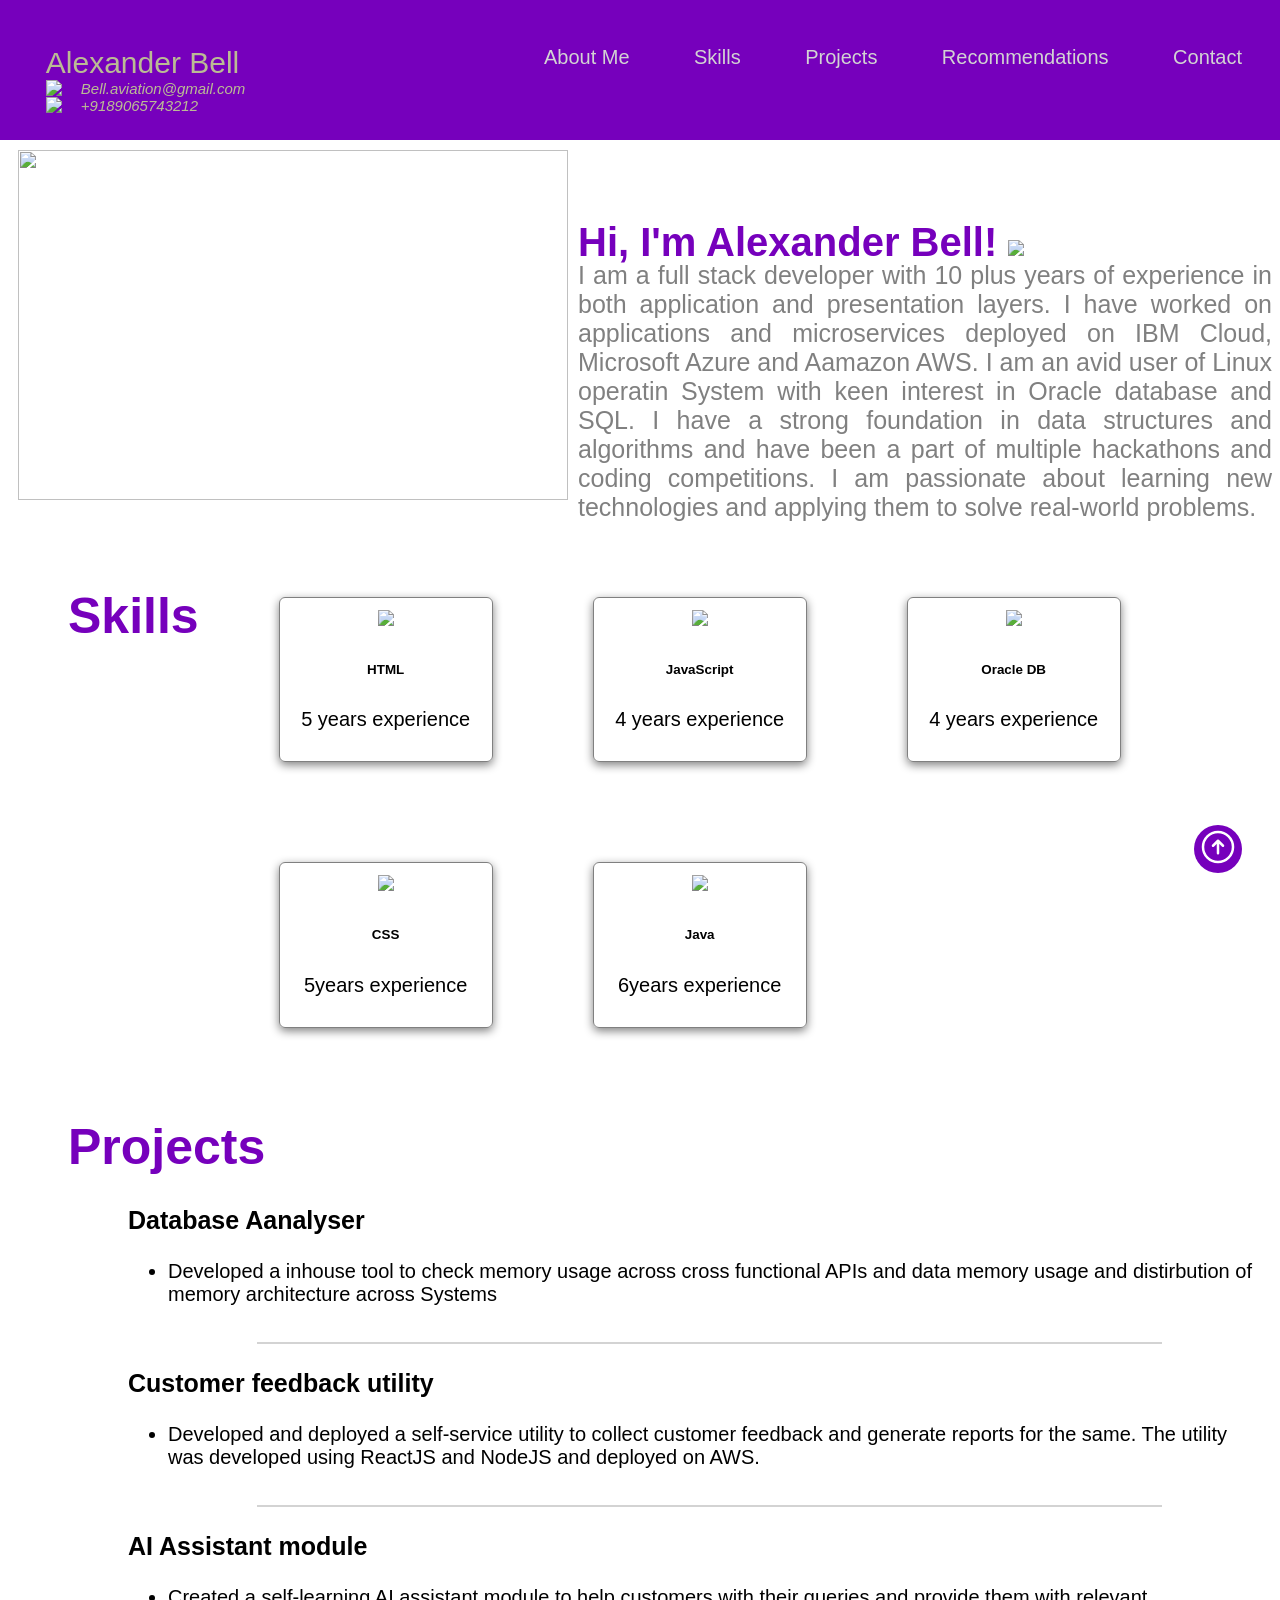
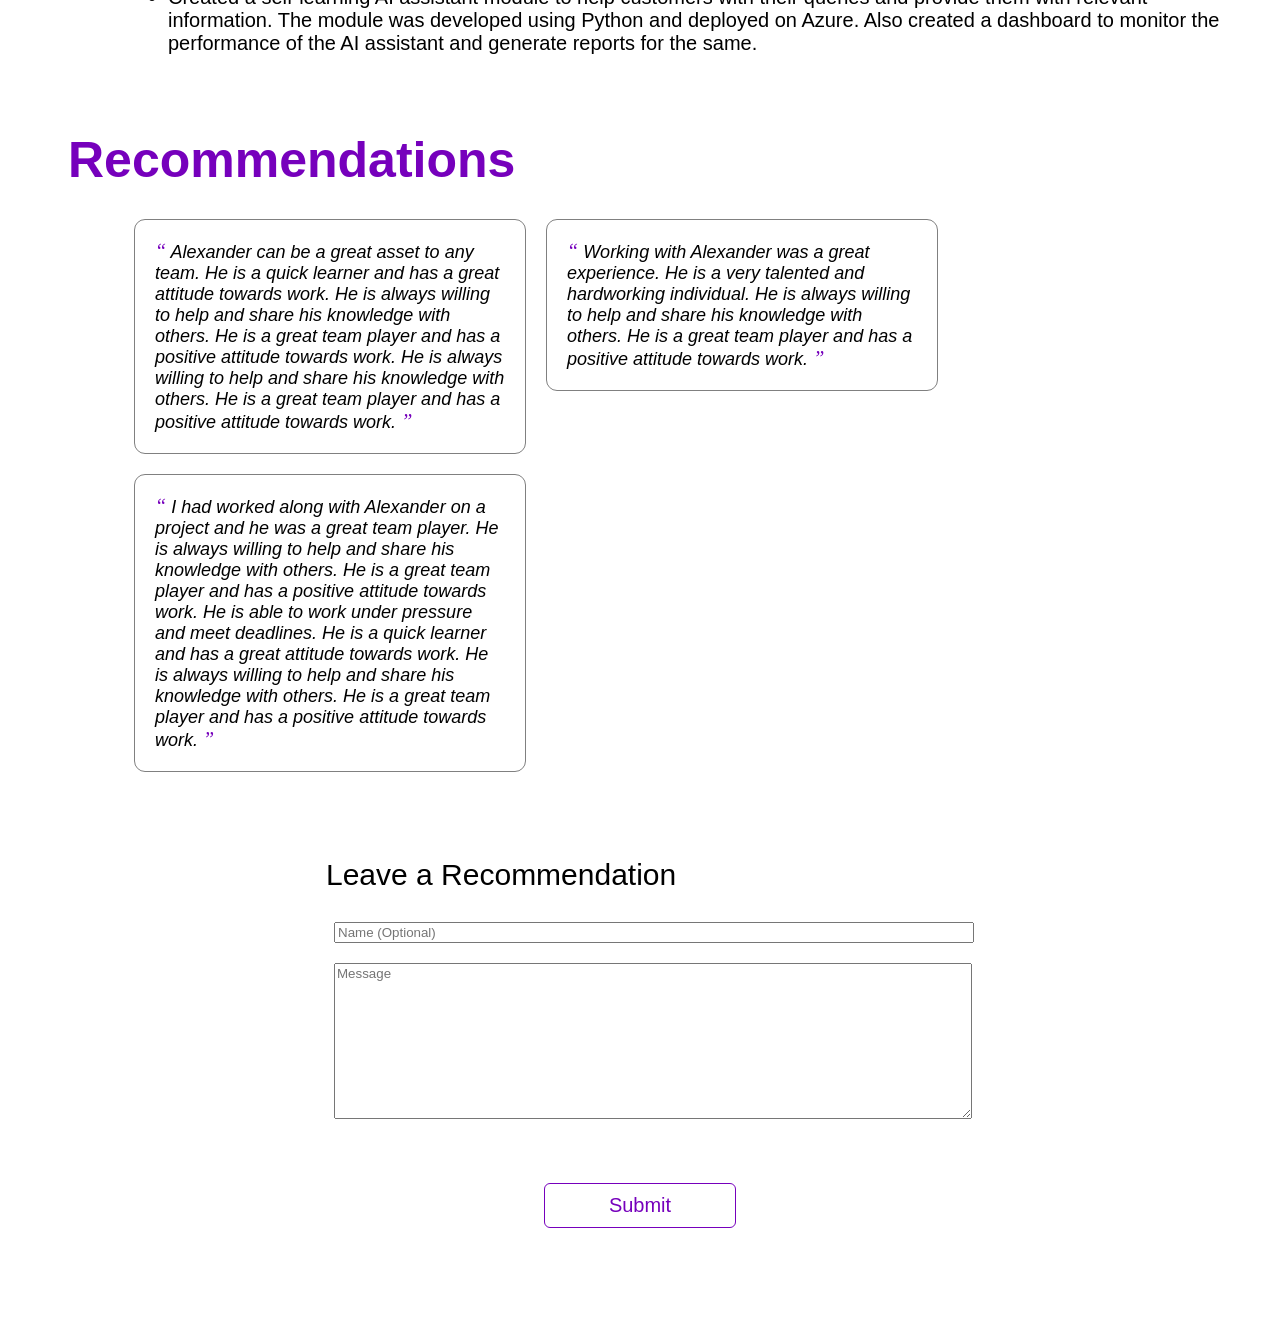
==== index.html @ fc8e7353 "Fix image source path in contact info" ====
<!doctype html>
<html>
  <head>
    <title>Alexander Bell - Portfolio</title>
    <link rel="stylesheet" href="./portfolio_style.css" />
    <script src="./portfolio_script.js"></script>
  </head>
  <body>
    <!-- Navigation Bar -->
    <nav>
      <div id="home">
        <div class="profile_name">
          Alexander Bell
          <div class="contact_info">
            <img src="./Portfolio/Images/email.jpeg" />
            Bell.aviation@gmail.com
          </div>
          <div style="clear: both"></div>
          <div class="contact_info">
            <img src="/Portfolio/Images/phone.jpeg" />
            +9189065743212
          </div>
        </div>
        <div class="topdiv">
          <a class="topmenu" href="#about-me">About Me</a>
          <a class="topmenu" href="#skills">Skills</a>
          <a class="topmenu" href="#projects">Projects</a>
          <a class="topmenu" href="#recommendations">Recommendations</a>
          <a class="topmenu" href="#contact">Contact</a>
          <!-- Add the links for Skills, Projects and Recommendation here -->
        </div>
      </div>
    </nav>

    <!-- About Me -->
    <section id="about-me" class="container">
      <div>
        <img src="/Portfolio/images/profile_photo.jpg" class="profile_image" />
      </div>
      <div>
        <h1>
          Hi, I'm Alexander Bell!
          <img src="/Portfolio/images/waving_hand.jpeg" width="30px" />
        </h1>
        <p>
          I am a full stack developer with 10 plus years of experience in both
          application and presentation layers. I have worked on applications and
          microservices deployed on IBM Cloud, Microsoft Azure and Aamazon AWS.
          I am an avid user of Linux operatin System with keen interest in
          Oracle database and SQL. I have a strong foundation in data structures
          and algorithms and have been a part of multiple hackathons and coding
          competitions. I am passionate about learning new technologies and
          applying them to solve real-world problems.
        </p>
      </div>
    </section>

    <!-- Skills -->
    <section id="skills" class="container">
      <h2>Skills</h2>
      <div style="clear: both"></div>

      <div class="all_skills">
        <div class="skill">
          <img src="/Portfolio/images/html5.png" />
          <h6>HTML</h6>
          <p>5 years experience</p>
        </div>

        <div class="skill">
          <img src="/Portfolio/images/js.jpeg" />
          <h6>JavaScript</h6>
          <p>4 years experience</p>
        </div>
        <div class="skill">
          <img src="/Portfolio/images/icons8-oracle-pl-sql-100.png" />
          <h6>Oracle DB</h6>
          <p>4 years experience</p>
        </div>
        <div class="skill">
          <img src="/Portfolio/images/CSS3.png" />
          <h6>CSS</h6>
          <p>5years experience</p>
        </div>
        <div class="skill">
          <img src="/Portfolio/images/java.png" />
          <h6>Java</h6>
          <p>6years experience</p>
        </div>
        <!-- Add more skills here -->
      </div>
    </section>

    <!-- Projects -->
    <section class="projects" id="projects">
      <h2>Projects</h2>
      <div style="clear: both"></div>

      <div id="projects-container" class="projects-container">
        <div class="project-card">
          <h3>Database Aanalyser</h3>
          <ul>
            <li>
              Developed a inhouse tool to check memory usage across cross
              functional APIs and data memory usage and distirbution of memory
              architecture across Systems
            </li>
          </ul>
        </div>
        <hr />
        <div class="project-card">
          <h3>Customer feedback utility</h3>
          <ul>
            <li>
              Developed and deployed a self-service utility to collect customer
              feedback and generate reports for the same. The utility was
              developed using ReactJS and NodeJS and deployed on AWS.
            </li>
          </ul>
        </div>
        <hr />
        <div class="project-card">
          <h3>AI Assistant module</h3>
          <ul>
            <li>
              Created a self-learning AI assistant module to help customers with
              their queries and provide them with relevant information. The
              module was developed using Python and deployed on Azure. Also
              created a dashboard to monitor the performance of the AI assistant
              and generate reports for the same.
            </li>
          </ul>
        </div>
      </div>
    </section>
    <div style="clear: both"></div>

    <!-- Recommendations -->
    <section id="recommendations">
      <h2>Recommendations</h2>
      <div style="clear: both"></div>
      <div class="all_recommendations" id="all_recommendations">
        <div class="recommendation">
          <span>&#8220;</span>
          Alexander can be a great asset to any team. He is a quick learner and
          has a great attitude towards work. He is always willing to help and
          share his knowledge with others. He is a great team player and has a
          positive attitude towards work. He is always willing to help and share
          his knowledge with others. He is a great team player and has a
          positive attitude towards work.
          <span>&#8221;</span>
        </div>
        <div class="recommendation">
          <span>&#8220;</span>
          Working with Alexander was a great experience. He is a very talented
          and hardworking individual. He is always willing to help and share his
          knowledge with others. He is a great team player and has a positive
          attitude towards work.
          <span>&#8221;</span>
        </div>
        <div class="recommendation">
          <span>&#8220;</span>
          I had worked along with Alexander on a project and he was a great team
          player. He is always willing to help and share his knowledge with
          others. He is a great team player and has a positive attitude towards
          work. He is able to work under pressure and meet deadlines. He is a
          quick learner and has a great attitude towards work. He is always
          willing to help and share his knowledge with others. He is a great
          team player and has a positive attitude towards work.
          <span>&#8221;</span>
        </div>
      </div>
    </section>

    <!-- Recommendation Form -->
    <section id="contact">
      <div class="flex_center">
        <fieldset>
          <legend class="introduction">Leave a Recommendation</legend>
          <input type="text" placeholder="Name (Optional)" /> <br />
          <textarea
            id="new_recommendation"
            cols="500"
            rows="10"
            placeholder="Message"
          ></textarea>
          <div class="flex_center">
            <button id="recommend_btn" onclick="addRecommendation()">
              Submit
            </button>
          </div>
        </fieldset>
      </div>
    </section>

    <div class="iconbutton">
      <a href="#home">
        <!--Add the code here for the logo to appear and the icon to be actionable-->
        <svg
          xmlns="http://www.w3.org/2000/svg"
          fill="none"
          viewBox="0 0 24 24"
          stroke-width="1.5"
          stroke="white"
          width="40px"
        >
          <path
            stroke-linecap="round"
            stroke-linejoin="round"
            d="M15 11.25l-3-3m0 0l-3 3m3-3v7.5M21 12a9 9 0 11-18 0 9 9 0 0118 0z"
          />
        </svg>
      </a>
    </div>

    <div class="popup" id="popup" class="flex_center">
      <img src="/Portfolio/Images/checkmark--outline.svg" />
      <h3><!-- Add appropriate text here--></h3>
      <button onclick="showPopup(false)">Ok</button>
    </div>
  </body>
</html>
---- portfolio_style.css ----
body {
  font-family:
    "Trebuchet MS", "Lucida Sans Unicode", "Lucida Grande", "Lucida Sans",
    Arial, sans-serif;
}

/* Navigation Bar */

#home {
  background-color: #7600bc;
  padding-bottom: 1cm;
  margin-left: -1cm;
  margin-right: -1cm;
  margin-top: -1cm;
  padding-top: 2cm;
  padding-bottom: 2cm;
  height: 5mm;
}

.topmenu {
  color: lightgray;
  margin: 10px;
  padding: 20px;
  font-size: 20px;
  text-decoration: none;
}

.topmenu:hover {
  color: white;
  font-weight: bolder;
  text-decoration: underline;
  /* Add the styles here */
}

.topdiv {
  float: right;
  padding-right: 1cm;
}

.profile_name {
  color: rgb(187, 187, 148);
  font-size: 30px;
  float: left;
  padding-left: 2cm;
  /* Add the styles here */
}

.profile_name .contact_info {
  font-size: 15px;
  font-style: italic;
  display: flex;
  align-items: center;
  flex-direction: row;
}

.contact_info img {
  width: 25px;
  margin-right: 10px;
  float: left;
}

/* Titles */

h2 {
  text-align: justify;
  font-size: 50px;
  text-align: center;
  float: left;
  color: #7600bc;
  margin: 30px;
  margin-left: 60px;
  margin-top: 40px;
  margin-bottom: 0px;
}

.introduction {
  text-align: justify;
  font-size: 30px;
  text-align: center;
  float: left;
  margin-top: 30px;
  margin-bottom: 20px;
  animation-duration: 5s;
  position: relative;
}

/* Used in the About Me sections */

.container {
  text-align: justify;
  display: flex;
}

/* About Me */

.about-me {
  display: flex;
  align-items: center;
}

#about-me h1 {
  font-size: 40px;
  margin-top: 80px;
  color: #7600bc;
}

#about-me p {
  font-size: 25px;
  color: rgb(128, 128, 128);
  margin-top: -1cm;
}

.profile_image {
  width: 550px;
  height: 350px;
  vertical-align: middle;
  margin: 10px;
}

/* Skills */

.all_skills {
  display: flex;
  flex-direction: row;
  flex-flow: wrap;
}

.skill {
  border: 1px solid gray;
  display: block;
  border-radius: 6px;
  text-align: center;
  margin: 50px;
  padding: 10px;
  width: 2in;
  font-size: 20px;
  box-shadow: 0 3px 10px gray;
}

.skill img {
  height: 35px;
  align-items: center;
}

.skills h6 {
  align-items: center;
  font-size: 20px;
  margin-block-start: 8px;
  margin-block-end: 5px;
  font-weight: bold;
}

.skills p {
  align-items: center;
  font-size: 15px;
  color: gray;
  margin-block-start: 5px;
  margin-block-end: 5px;
}

.flex_center {
  display: flex;
  align-items: center;
  justify-content: center;
}

/* Projects */

.projects-container {
  margin-top: 30px;
  margin-left: 60px;
}

.projects-container hr {
  border: 1px solid lightgray;
  width: 75%;
  margin-left: 5cm;
}

.project-card {
  margin: 0 15px 15px 30px;
  padding-bottom: 5px;
}

.project-card h3 {
  font-size: 25px;
  margin-left: 30px;
}

.project-card li {
  font-size: 20px;
  margin-left: 30px;
}

/* Recommendations */

.all_recommendations {
  display: flex;
  align-items: middle;
  margin-left: 1in;
  flex-direction: row;
  flex-flow: wrap;
  padding: 20px;
}

.recommendation {
  font-style: italic;
  text-align: left;
  width: 21.875rem;
  padding: 1rem;
  background-color: #fff;
  border-radius: 11px;
  box-shadow: 0 3px 10px var(--primary-shadow);
  padding: 20px;
  margin: 10px;
  border: 1px solid gray;
  font-size: 18px;
  height: fit-content;
}

.recommendation span {
  color: #7600bc;
  font-size: 20px;
  font-family: "Times New Roman", Times, serif;
}

/* Scroll to Top Button */

.iconbutton {
  width: 48px;
  height: 48px;
  border-radius: 100%;
  background-color: #7600bc;
  display: flex;
  align-items: center;
  justify-content: center;
  position: fixed;
  right: 3%;
  bottom: 3%;
  cursor: pointer;
}

/* Form Pop-up */

.popup {
  width: 400px;
  background-color: #e8bcf0;
  border-radius: 3mm;
  top: 50%;
  left: 50%;
  transform: translate(-50%, -50%);
  text-align: center;
  position: fixed;
  /* padding: 30px; */
  visibility: hidden;
}

.popup img {
  padding-top: 20px;
}

.popup button {
  background-color: #fff;
  border: 1px solid #7600bc;
  color: #7600bc;
  display: block;
  border-radius: 6px;
  text-align: center;
  margin: 50px;
  padding: 10px;
  width: 2in;
  font-size: 20px;
  margin-left: 25%;
}

.popup button:hover {
  background-color: #fff;
  border: 2px solid #7600bc;
  color: #7600bc;
  display: block;
  font-weight: bolder;
  text-align: center;
  cursor: pointer;
  margin-left: 25%;
}

/* Recommendation Form */

input,
textarea {
  font-family:
    "Trebuchet MS", "Lucida Sans Unicode", "Lucida Grande", "Lucida Sans",
    Arial, sans-serif;
  margin: 10px;
  width: 100%;
}

fieldset {
  display: flexbox;
  align-content: center;
  justify-content: center;
  padding: 25px;
  margin-left: 50px;
  margin-right: 50px;
  border: thin solid white;
  width: 50%;
}

/* Buttons */

button {
  background-color: #fff;
  border: 1px solid #7600bc;
  color: #7600bc;
  display: block;
  border-radius: 6px;
  text-align: center;
  margin: 50px;
  padding: 10px;
  width: 2in;
  font-size: 20px;
}

button:hover {
  background-color: #7600bc;
  border: 1px solid #7600bc;
  color: #fff;
  display: block;
  border-radius: 6px;
  text-align: center;
  cursor: pointer;
}
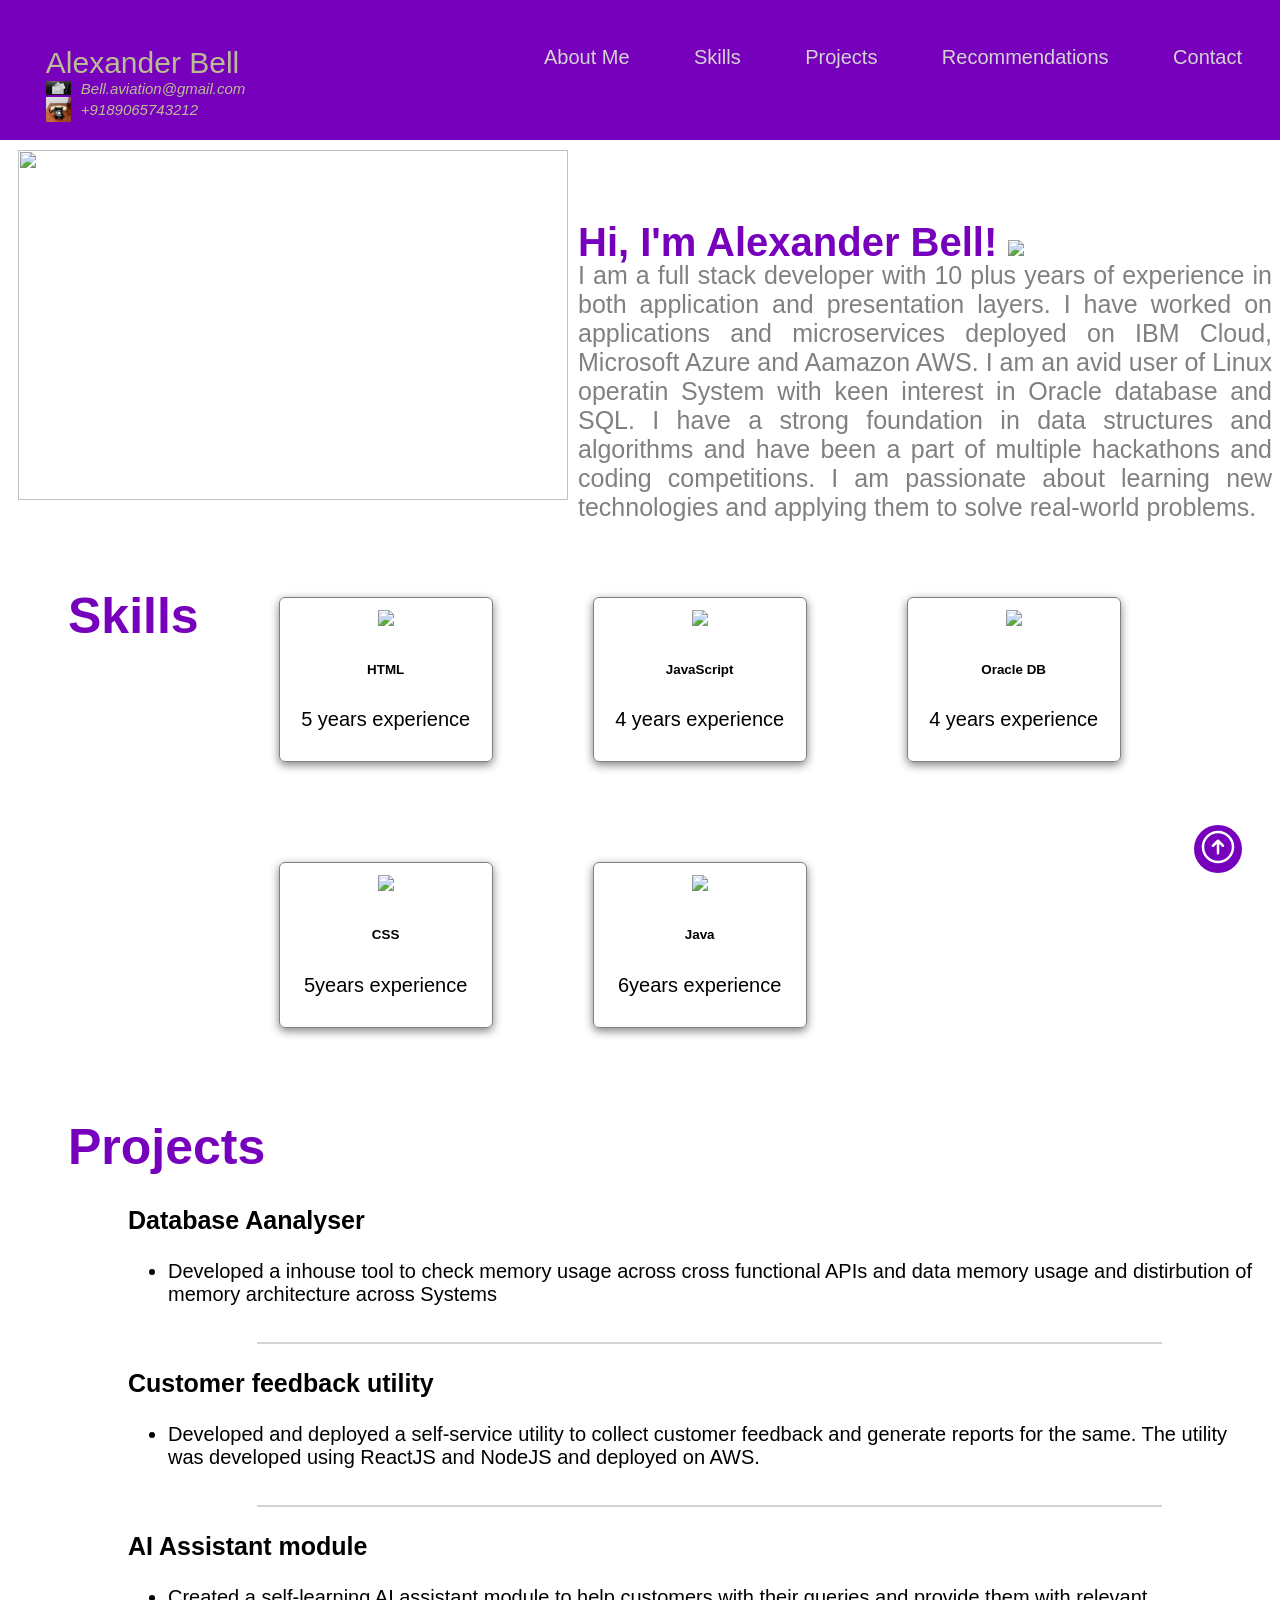
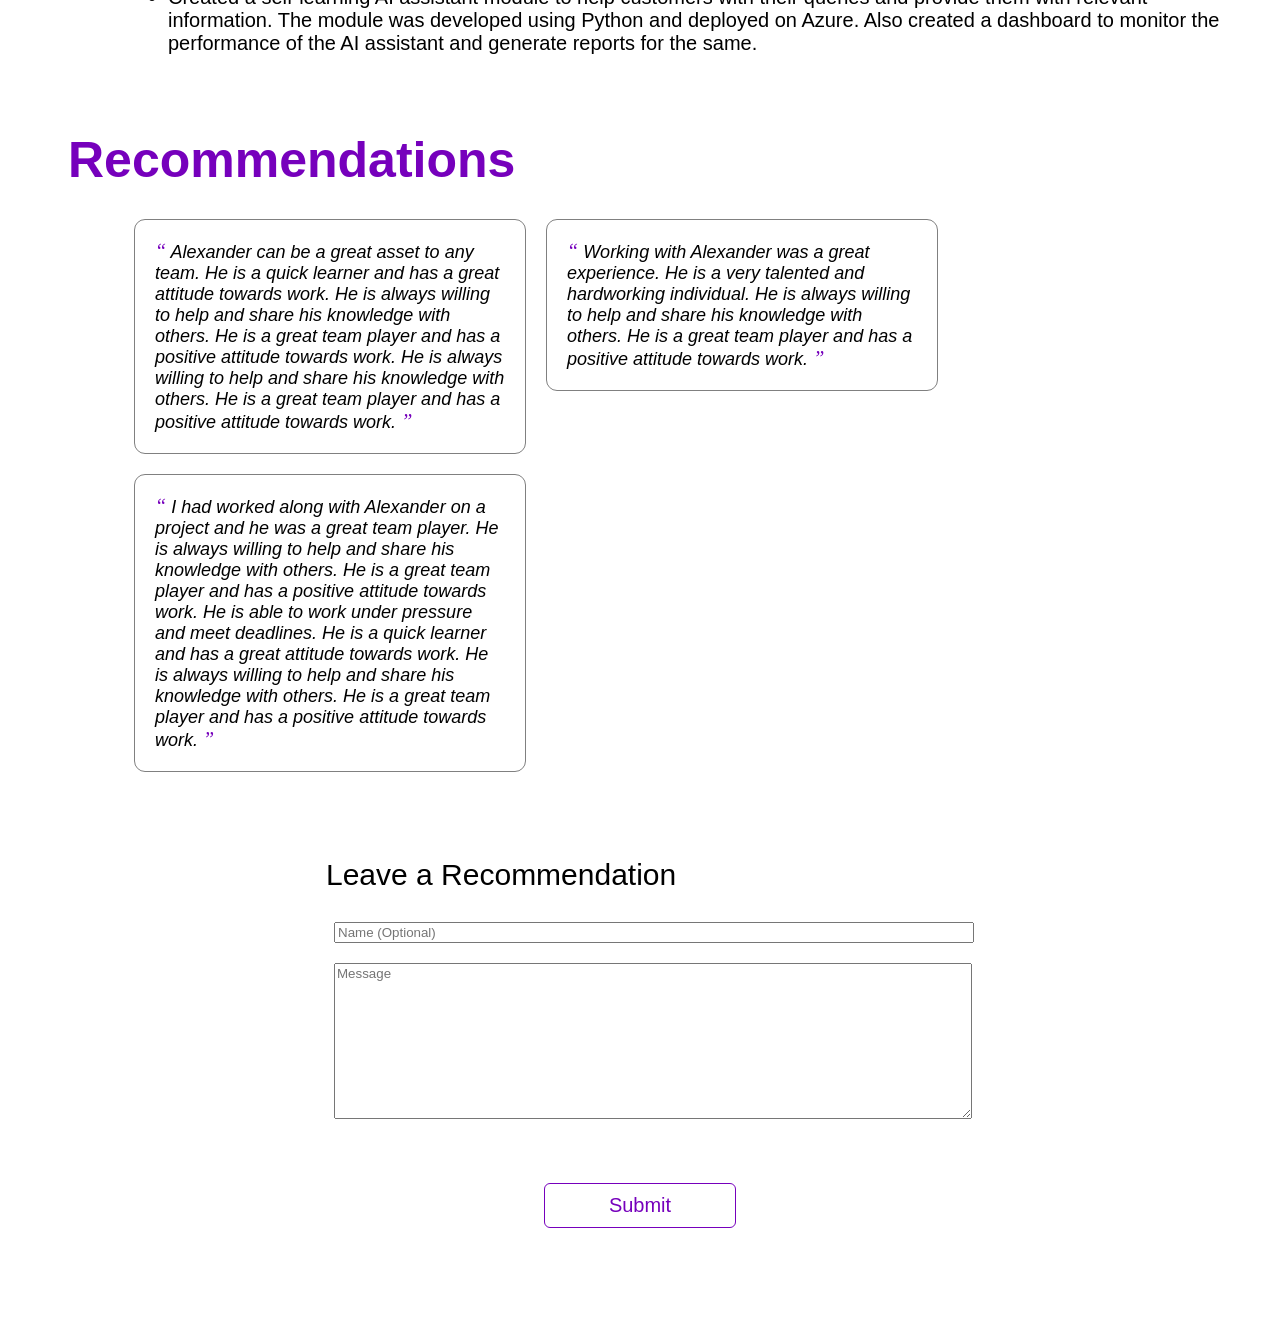
==== commit 066e8af9: "Fix image paths in contact information Updated image source paths for contact info." ====
--- a/index.html
+++ b/index.html
@@ -12,12 +12,12 @@
         <div class="profile_name">
           Alexander Bell
           <div class="contact_info">
-            <img src="./Portfolio/Images/email.jpeg" />
+            <img src="images/email.jpeg" />
             Bell.aviation@gmail.com
           </div>
           <div style="clear: both"></div>
           <div class="contact_info">
-            <img src="/Portfolio/Images/phone.jpeg" />
+            <img src="images/phone.jpeg" />
             +9189065743212
           </div>
         </div>
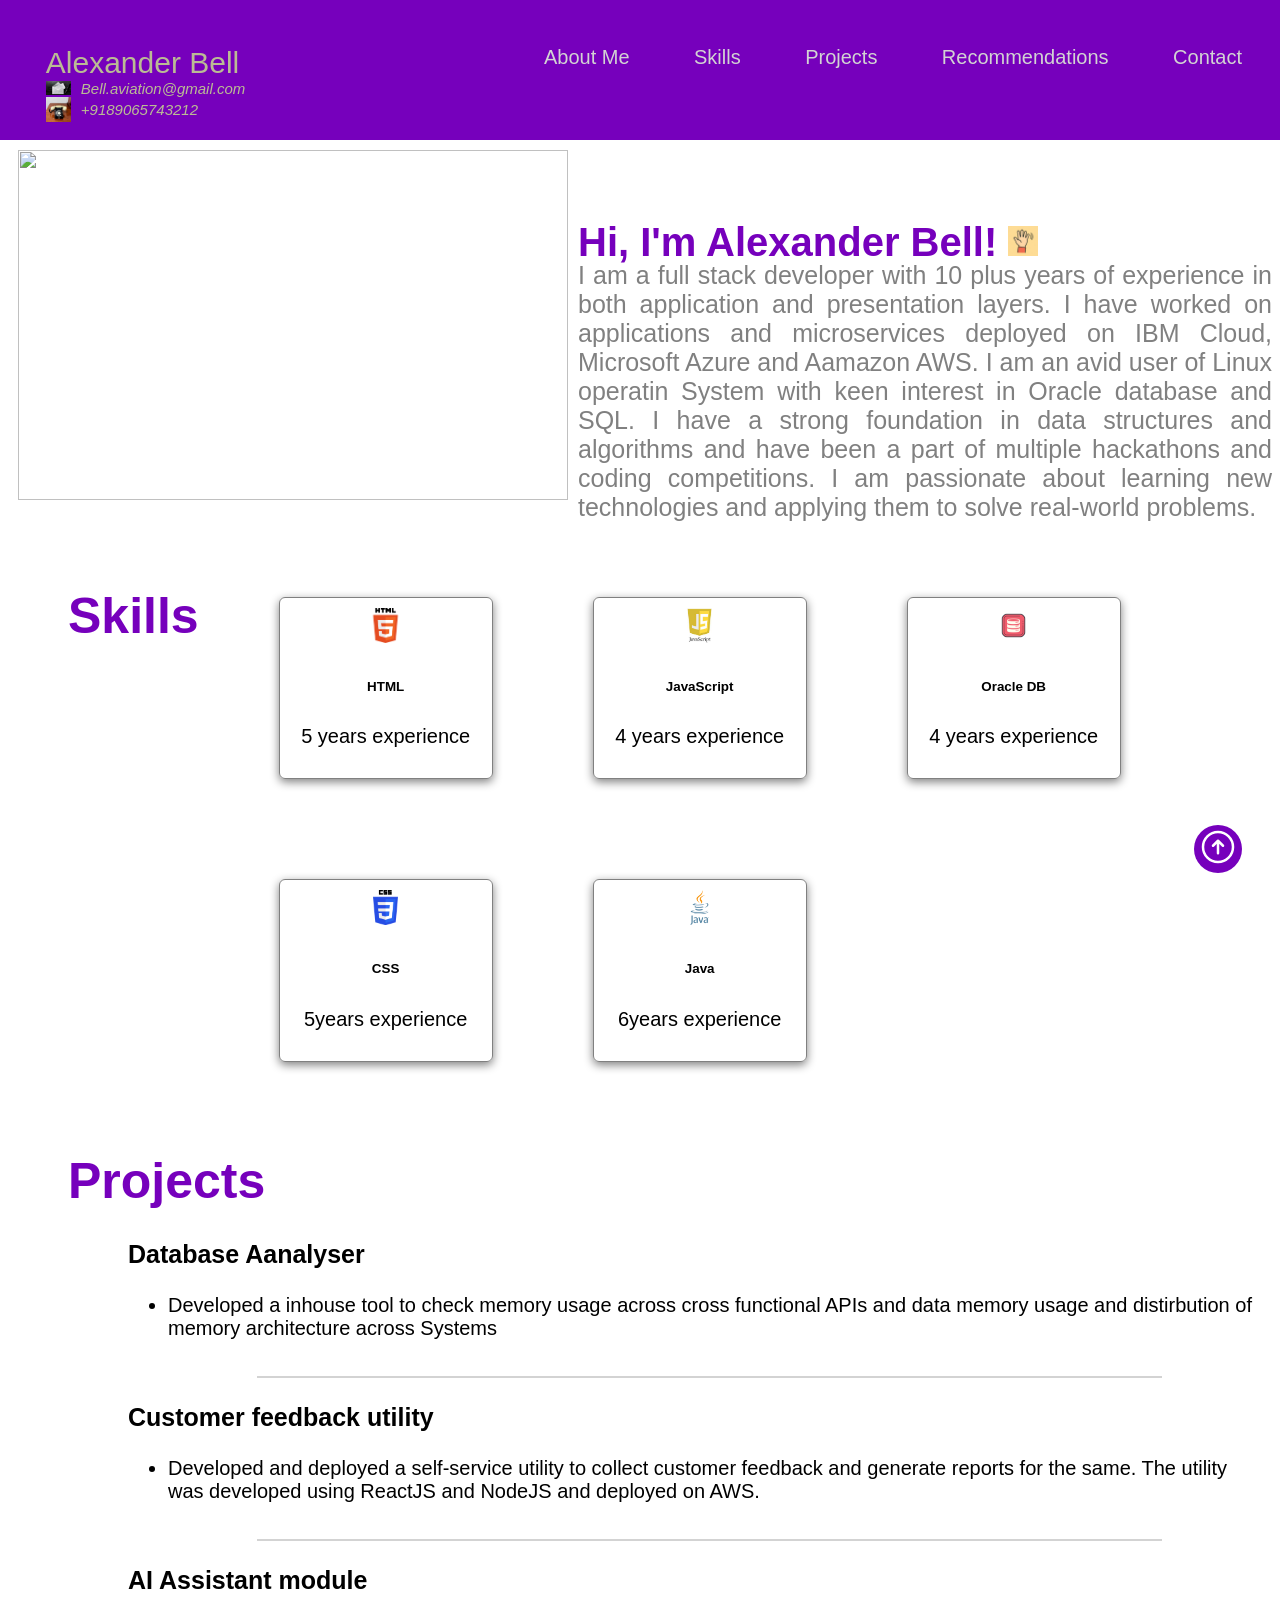
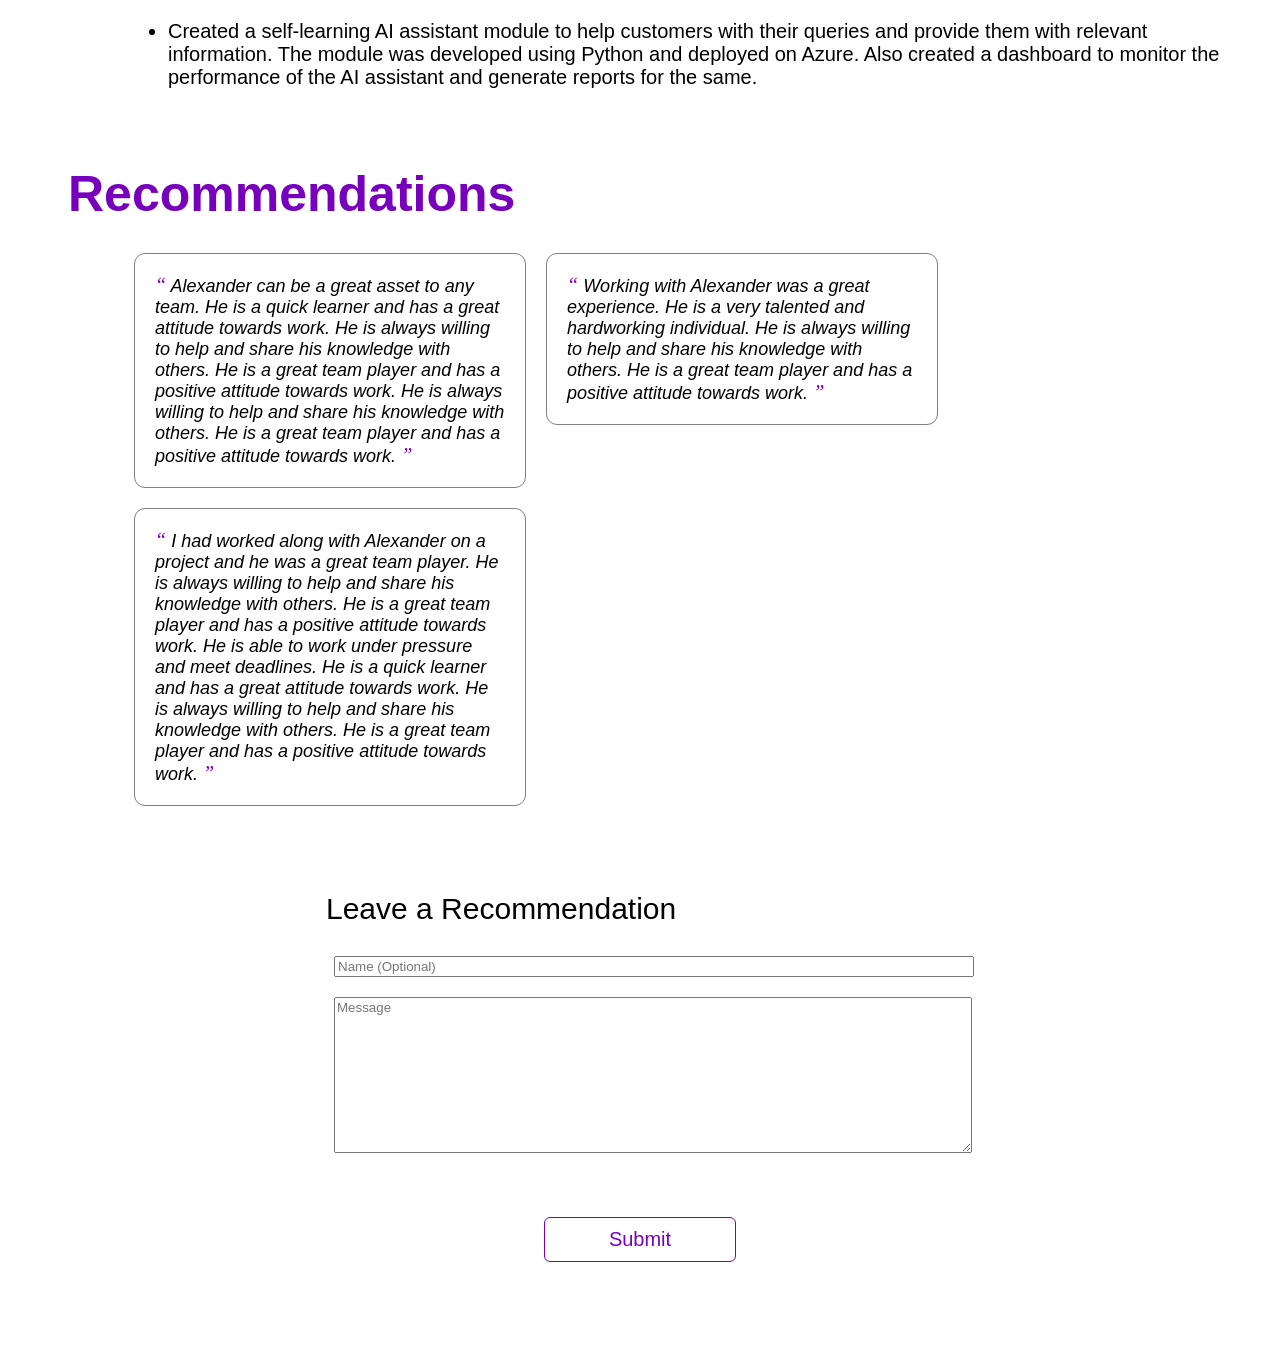
==== commit bb576734: "Update image paths to relative URLs" ====
--- a/index.html
+++ b/index.html
@@ -12,12 +12,12 @@
         <div class="profile_name">
           Alexander Bell
           <div class="contact_info">
-            <img src="images/email.jpeg" />
+            <img src="./images/email.jpeg" />
             Bell.aviation@gmail.com
           </div>
           <div style="clear: both"></div>
           <div class="contact_info">
-            <img src="images/phone.jpeg" />
+            <img src="./images/phone.jpeg" />
             +9189065743212
           </div>
         </div>
@@ -40,7 +40,7 @@
       <div>
         <h1>
           Hi, I'm Alexander Bell!
-          <img src="/Portfolio/images/waving_hand.jpeg" width="30px" />
+          <img src="./images/waving_hand.jpeg" width="30px" />
         </h1>
         <p>
           I am a full stack developer with 10 plus years of experience in both
@@ -62,28 +62,28 @@
 
       <div class="all_skills">
         <div class="skill">
-          <img src="/Portfolio/images/html5.png" />
+          <img src="./images/html5.png" />
           <h6>HTML</h6>
           <p>5 years experience</p>
         </div>
 
         <div class="skill">
-          <img src="/Portfolio/images/js.jpeg" />
+          <img src="./images/js.jpeg" />
           <h6>JavaScript</h6>
           <p>4 years experience</p>
         </div>
         <div class="skill">
-          <img src="/Portfolio/images/icons8-oracle-pl-sql-100.png" />
+          <img src="./images/icons8-oracle-pl-sql-100.png" />
           <h6>Oracle DB</h6>
           <p>4 years experience</p>
         </div>
         <div class="skill">
-          <img src="/Portfolio/images/CSS3.png" />
+          <img src="./images/CSS3.png" />
           <h6>CSS</h6>
           <p>5years experience</p>
         </div>
         <div class="skill">
-          <img src="/Portfolio/images/java.png" />
+          <img src="./images/java.png" />
           <h6>Java</h6>
           <p>6years experience</p>
         </div>
@@ -214,7 +214,7 @@
     </div>
 
     <div class="popup" id="popup" class="flex_center">
-      <img src="/Portfolio/Images/checkmark--outline.svg" />
+      <img src="./images/checkmark--outline.svg" />
       <h3><!-- Add appropriate text here--></h3>
       <button onclick="showPopup(false)">Ok</button>
     </div>
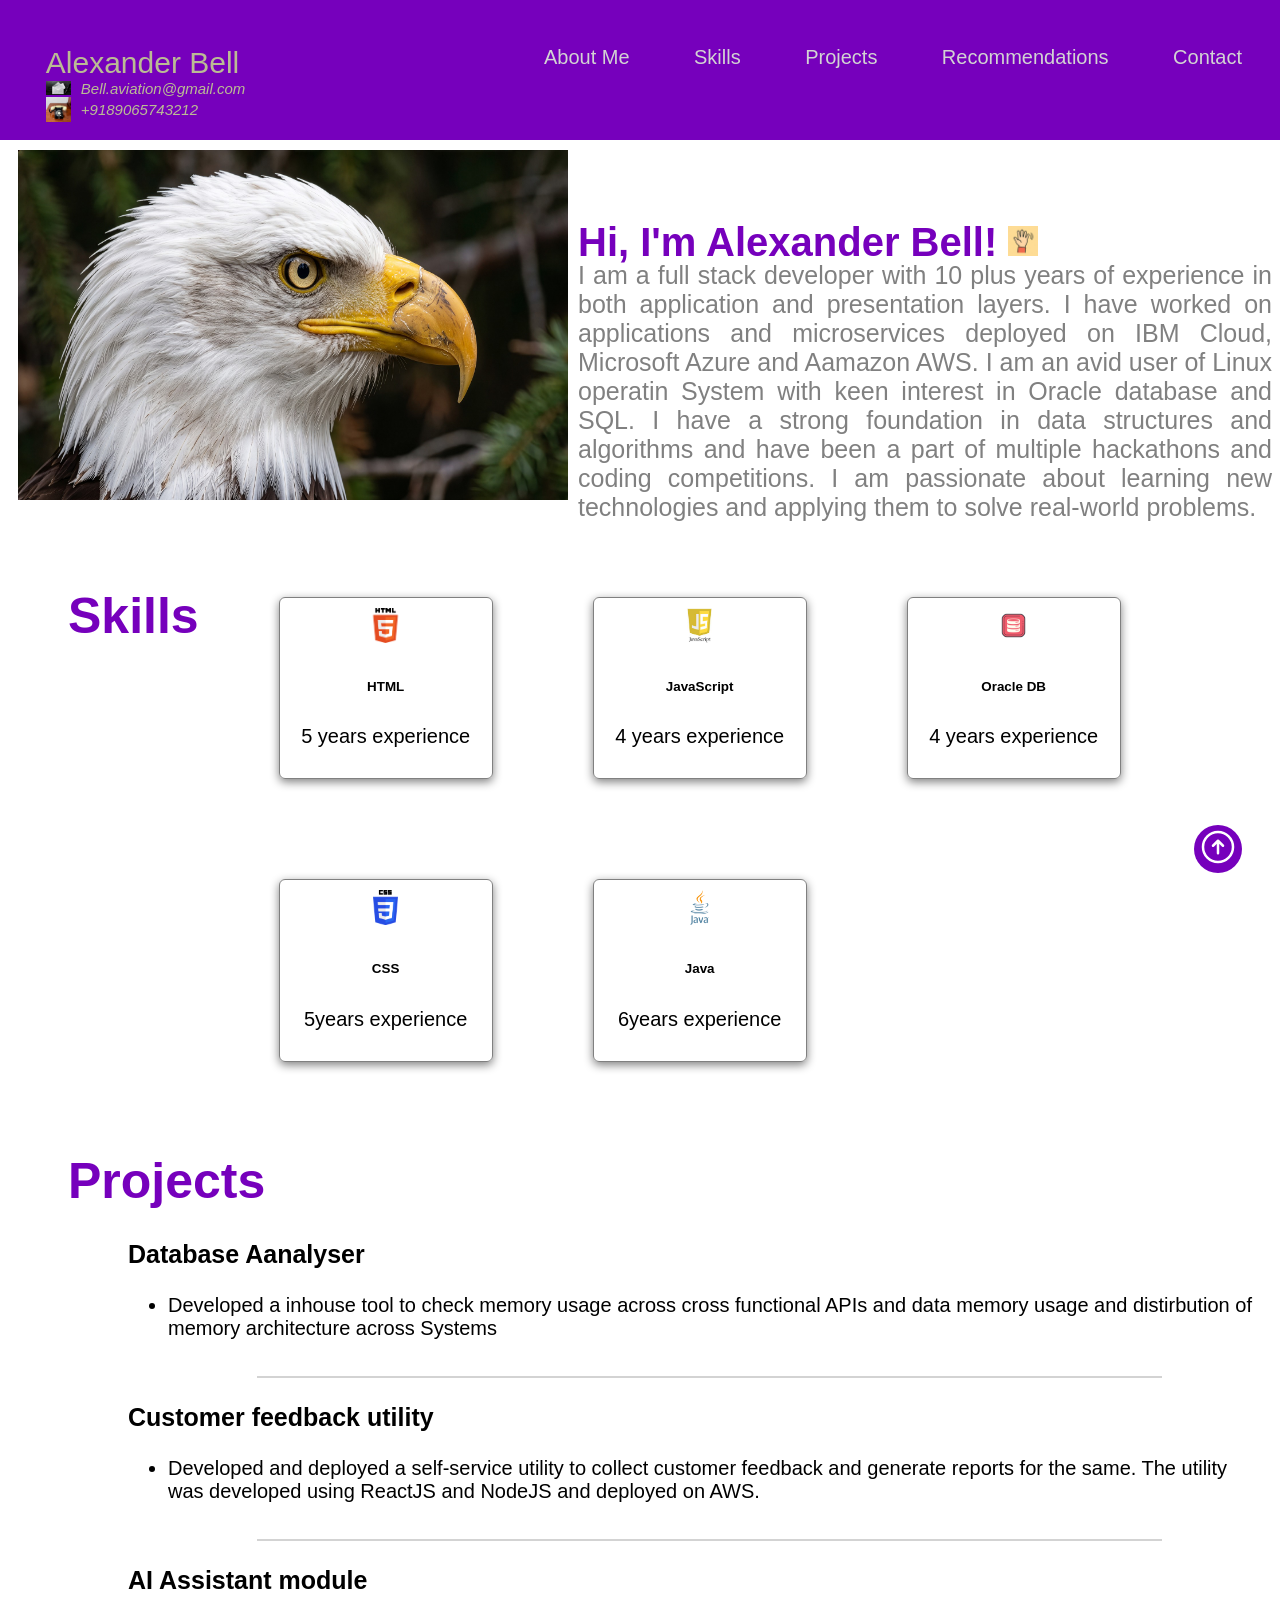
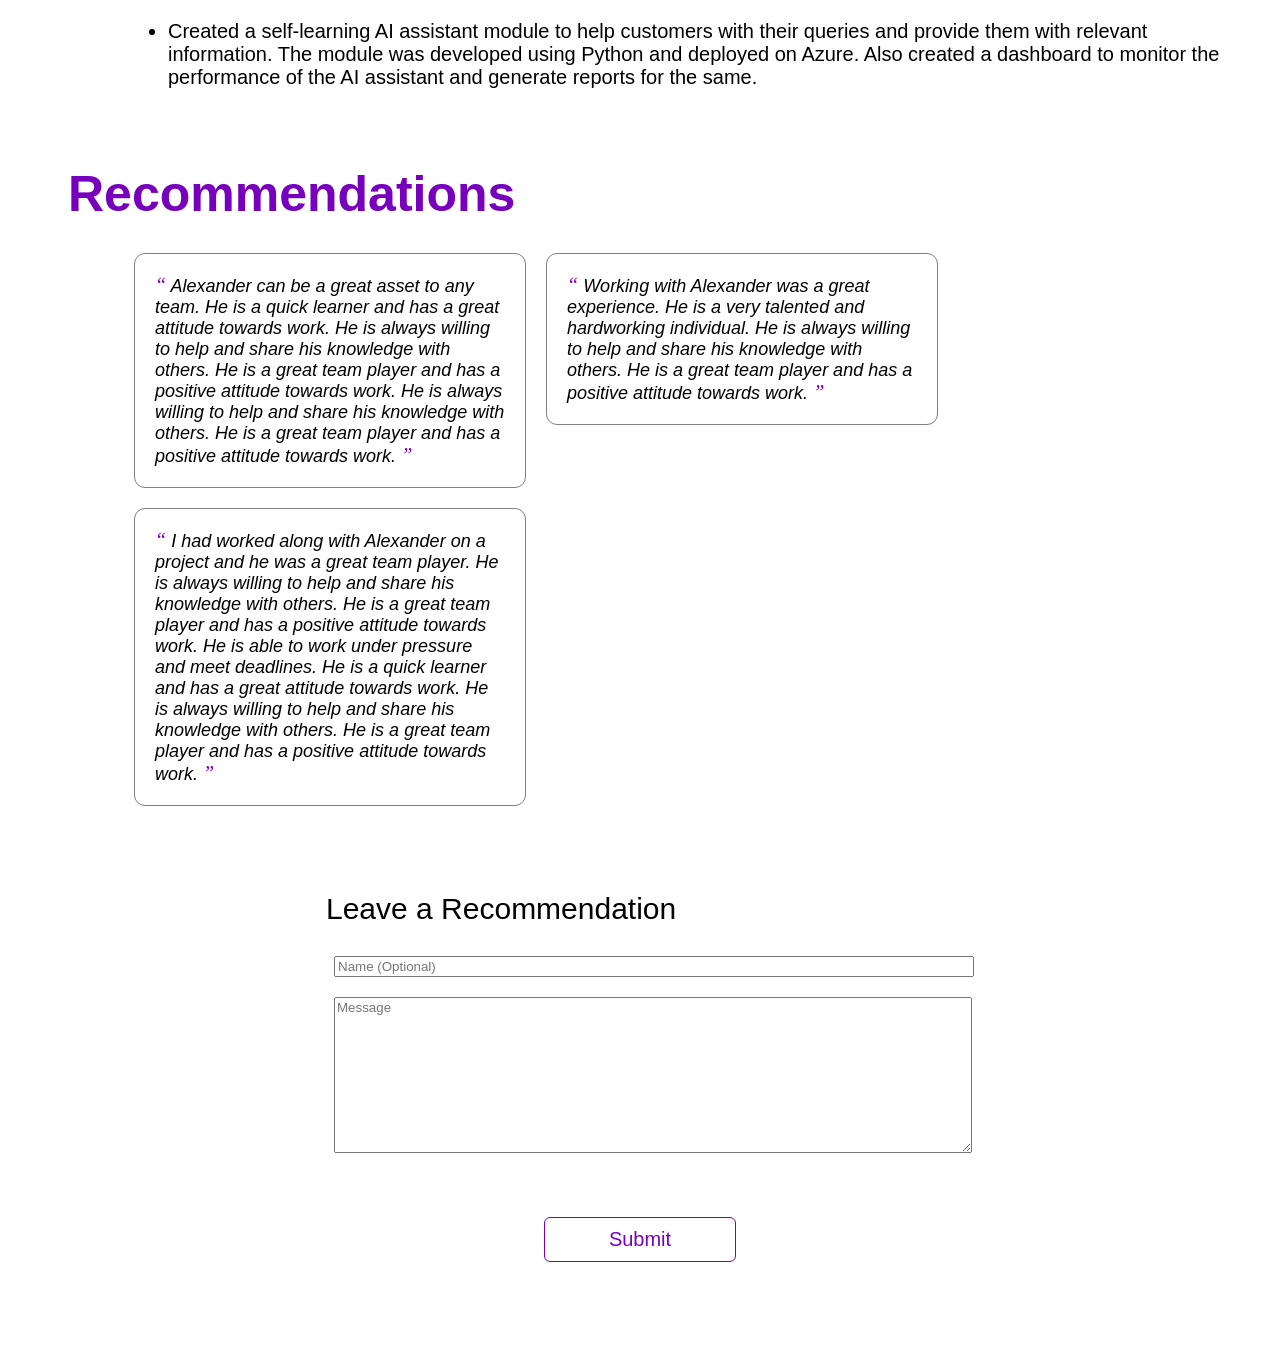
==== commit 14ef6a7d: "Update image source path for profile photo" ====
--- a/index.html
+++ b/index.html
@@ -35,7 +35,7 @@
     <!-- About Me -->
     <section id="about-me" class="container">
       <div>
-        <img src="/Portfolio/images/profile_photo.jpg" class="profile_image" />
+        <img src="./images/profile_photo.jpg" class="profile_image" />
       </div>
       <div>
         <h1>
